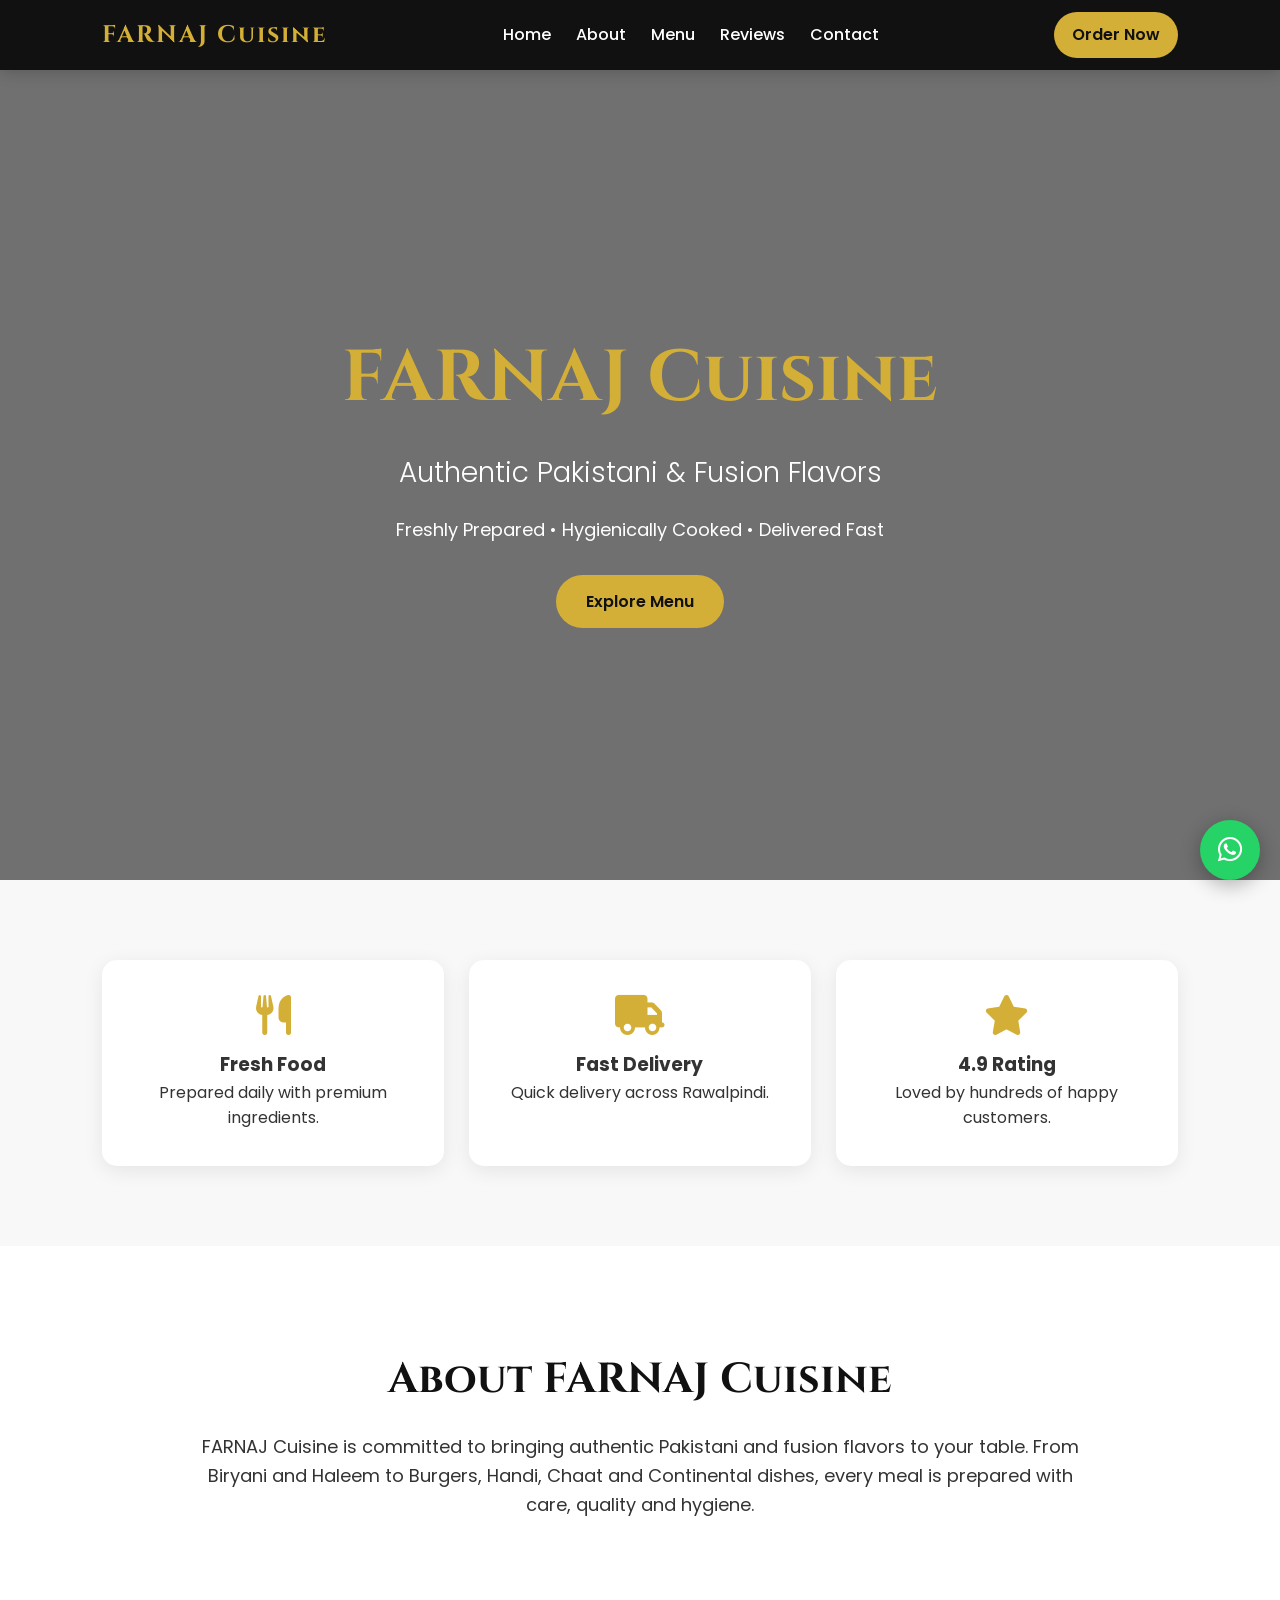
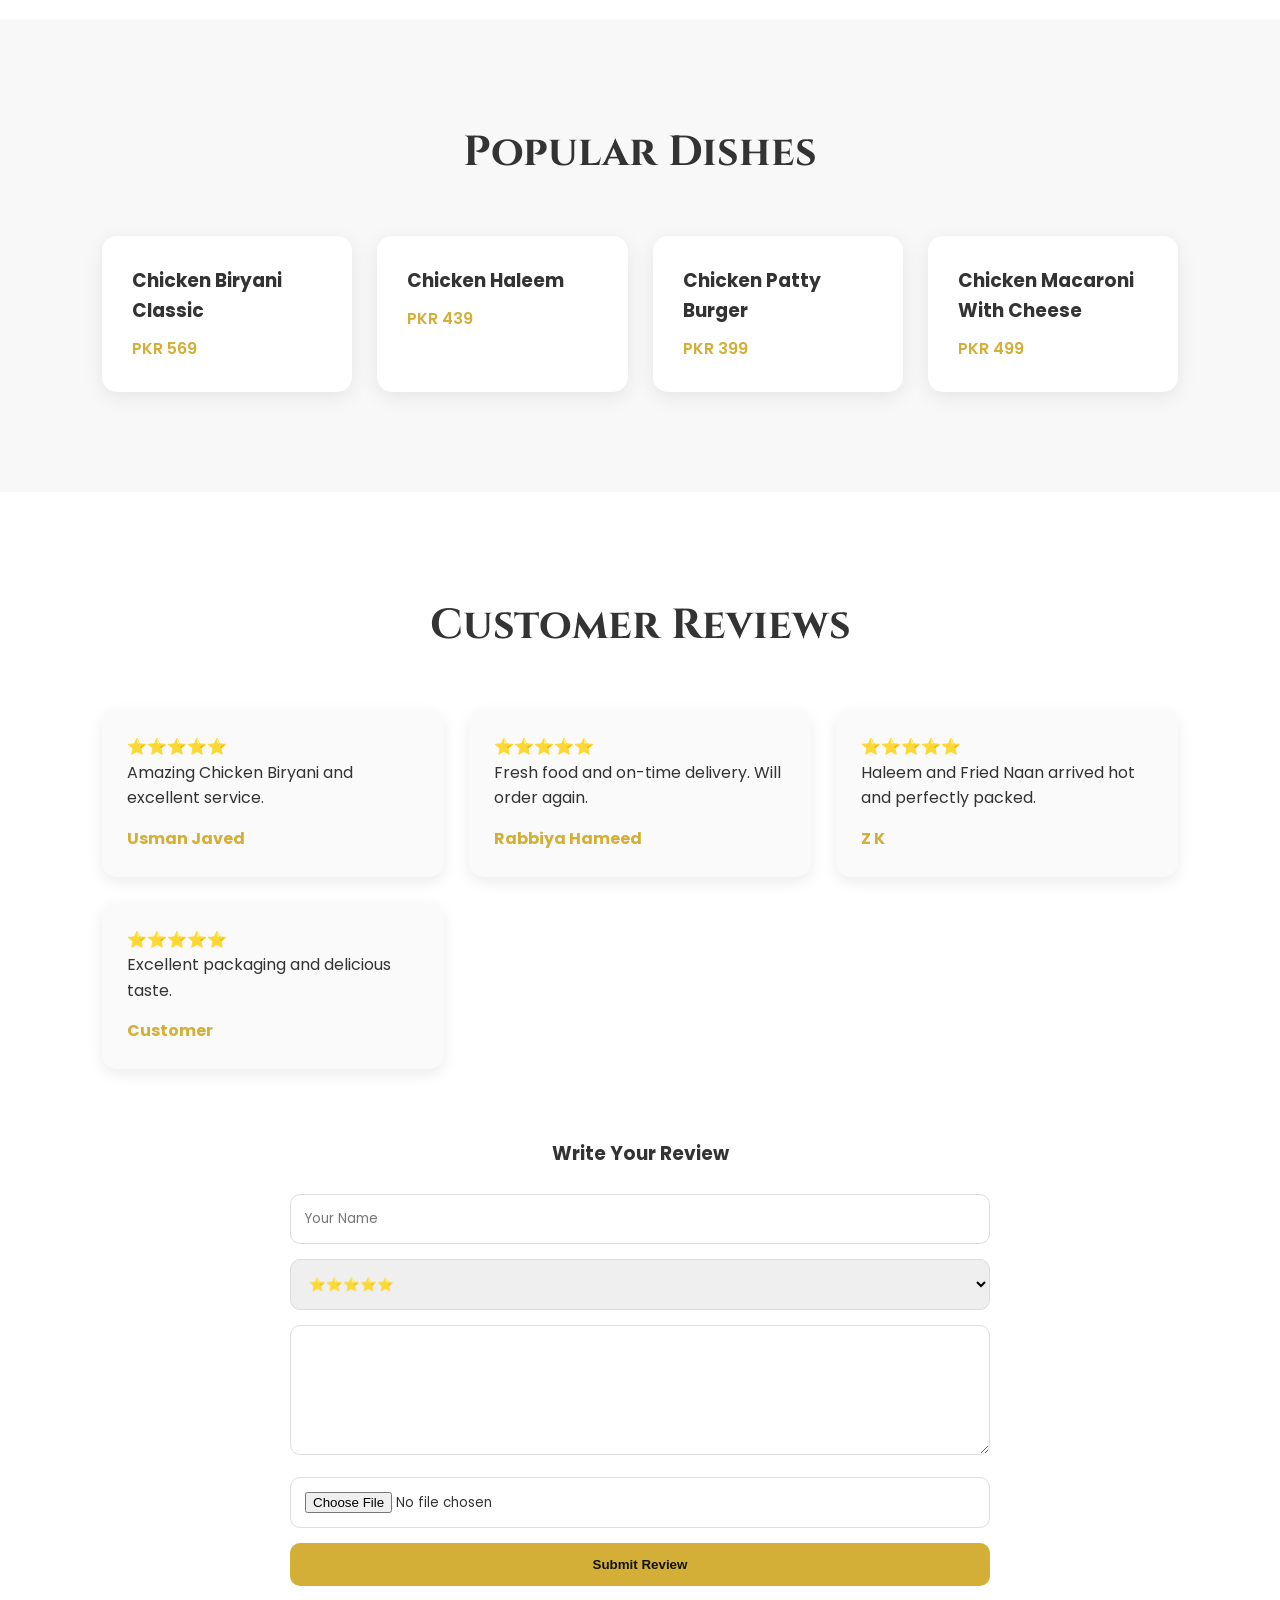
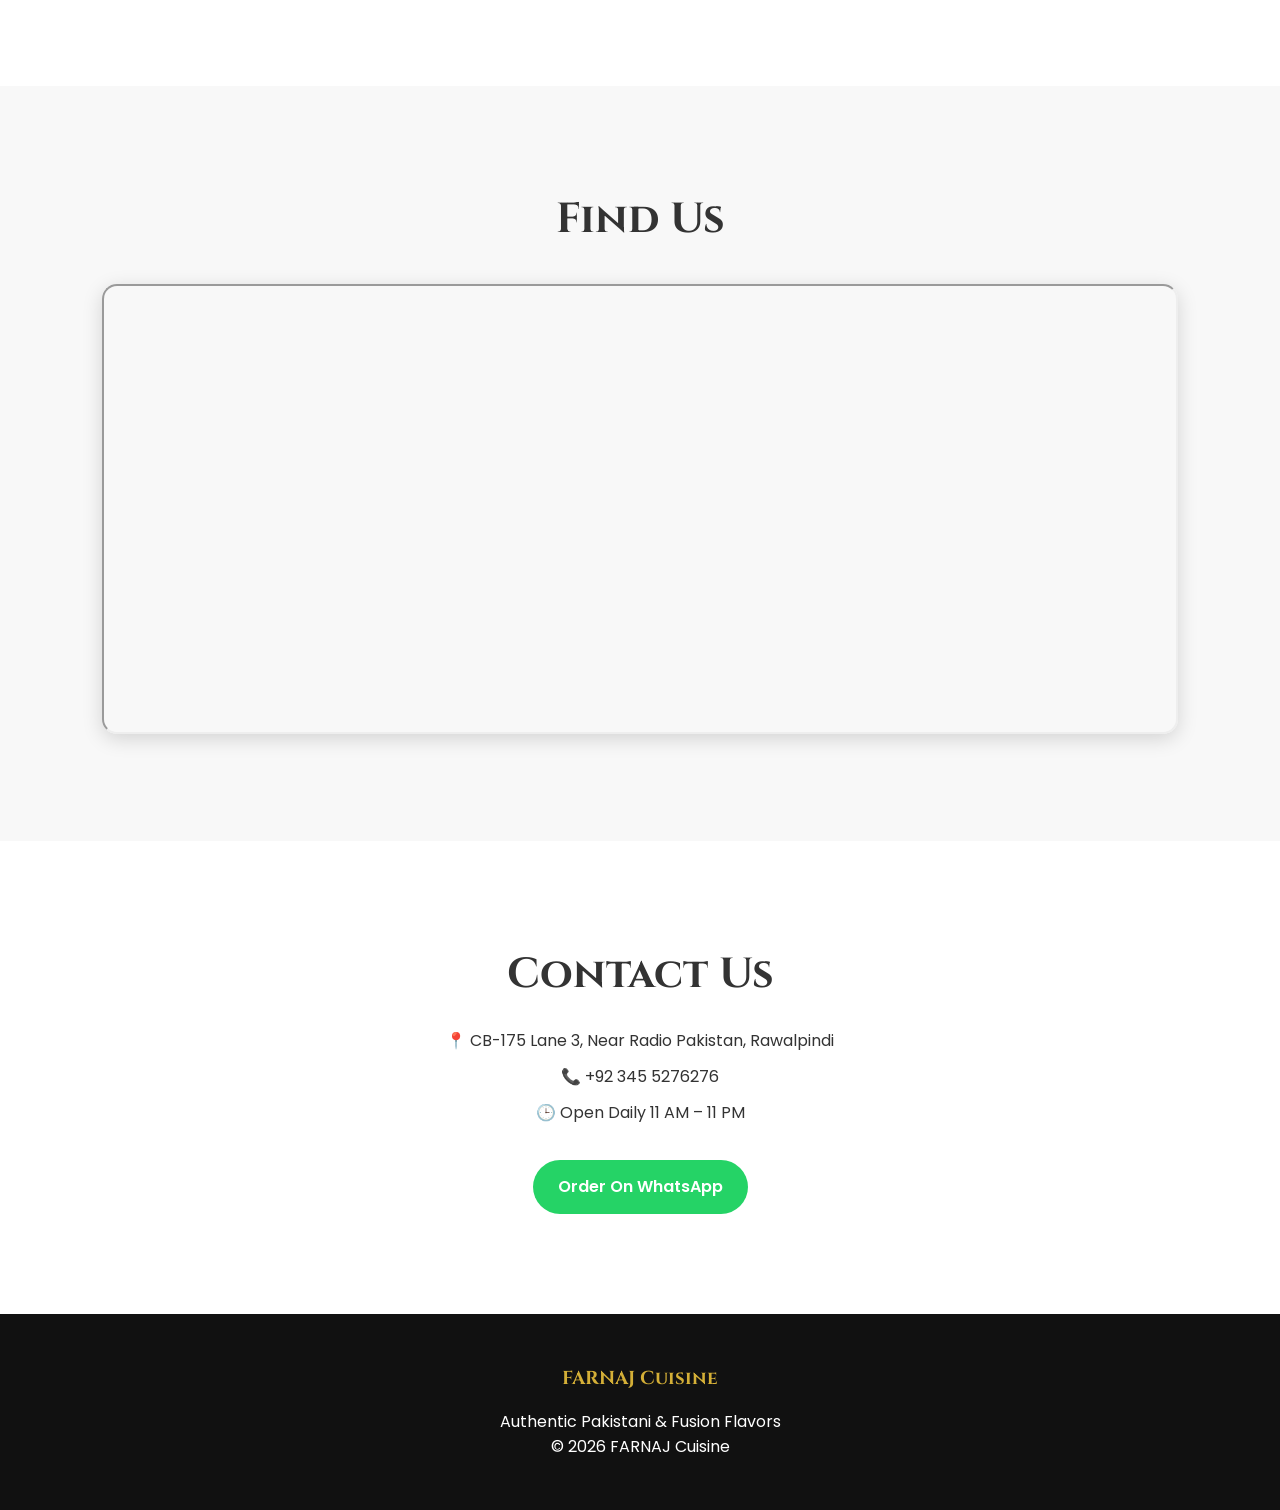
==== index.html @ d96e2278 "FARNAJ Cuisine Website" ====
<!DOCTYPE html>
<html lang="en">

<head>

    <meta charset="UTF-8">
    <meta name="viewport" content="width=device-width, initial-scale=1.0">

    <title>FARNAJ Cuisine</title>

    <link rel="stylesheet" href="css/style.css">

    <link href="https://fonts.googleapis.com/css2?family=Cinzel:wght@400;600;700&family=Poppins:wght@300;400;500;600;700&display=swap" rel="stylesheet">

    <link rel="stylesheet"
    href="https://cdnjs.cloudflare.com/ajax/libs/font-awesome/6.5.1/css/all.min.css">

</head>

<body>

    <!-- NAVBAR -->

    <nav class="navbar">

        <div class="logo">
            FARNAJ Cuisine
        </div>

        <ul class="nav-links">

            <li><a href="#home">Home</a></li>

            <li><a href="#about">About</a></li>

            <li><a href="menu.html">Menu</a></li>

            <li><a href="#reviews">Reviews</a></li>

            <li><a href="#contact">Contact</a></li>

        </ul>

        <a href="menu.html" class="cart-btn">
            Order Now
        </a>

    </nav>

    <!-- HERO -->

    <section class="hero" id="home">

        <div class="hero-content">

            <h1>FARNAJ Cuisine</h1>

            <h2>
                Authentic Pakistani & Fusion Flavors
            </h2>

            <p>
                Freshly Prepared • Hygienically Cooked • Delivered Fast
            </p>

            <a href="menu.html" class="hero-btn">

                Explore Menu

            </a>

        </div>

    </section>

    <!-- FEATURES -->

    <section class="features">

        <div class="feature-box">

            <i class="fa-solid fa-utensils"></i>

            <h3>Fresh Food</h3>

            <p>
                Prepared daily with premium ingredients.
            </p>

        </div>

        <div class="feature-box">

            <i class="fa-solid fa-truck"></i>

            <h3>Fast Delivery</h3>

            <p>
                Quick delivery across Rawalpindi.
            </p>

        </div>

        <div class="feature-box">

            <i class="fa-solid fa-star"></i>

            <h3>4.9 Rating</h3>

            <p>
                Loved by hundreds of happy customers.
            </p>

        </div>

    </section>

    <!-- ABOUT -->

    <section class="about" id="about">

        <h2>About FARNAJ Cuisine</h2>

        <p>

            FARNAJ Cuisine is committed to bringing
            authentic Pakistani and fusion flavors to
            your table. From Biryani and Haleem to
            Burgers, Handi, Chaat and Continental dishes,
            every meal is prepared with care,
            quality and hygiene.

        </p>

    </section>

    <!-- POPULAR DISHES -->

    <section class="popular">

        <h2>Popular Dishes</h2>

        <div class="popular-grid">

            <div class="dish-card">

                <h3>Chicken Biryani Classic</h3>

                <p>PKR 569</p>

            </div>

            <div class="dish-card">

                <h3>Chicken Haleem</h3>

                <p>PKR 439</p>

            </div>

            <div class="dish-card">

                <h3>Chicken Patty Burger</h3>

                <p>PKR 399</p>

            </div>

            <div class="dish-card">

                <h3>Chicken Macaroni With Cheese</h3>

                <p>PKR 499</p>

            </div>

        </div>

    </section>

    <!-- REVIEWS -->

    <section class="reviews" id="reviews">

        <h2>Customer Reviews</h2>

        <div class="review-container">

            <div class="review-card">

                ⭐⭐⭐⭐⭐

                <p>
                    Amazing Chicken Biryani and excellent service.
                </p>

                <h4>Usman Javed</h4>

            </div>

            <div class="review-card">

                ⭐⭐⭐⭐⭐

                <p>
                    Fresh food and on-time delivery.
                    Will order again.
                </p>

                <h4>Rabbiya Hameed</h4>

            </div>

            <div class="review-card">

                ⭐⭐⭐⭐⭐

                <p>
                    Haleem and Fried Naan arrived hot
                    and perfectly packed.
                </p>

                <h4>Z K</h4>

            </div>

            <div class="review-card">

                ⭐⭐⭐⭐⭐

                <p>
                    Excellent packaging and delicious taste.
                </p>

                <h4>Customer</h4>

            </div>

        </div>

        <!-- REVIEW FORM -->

        <div class="review-form">

            <h3>Write Your Review</h3>

            <input
            type="text"
            id="reviewName"
            placeholder="Your Name">

            <select id="reviewRating">

                <option>⭐⭐⭐⭐⭐</option>
                <option>⭐⭐⭐⭐</option>
                <option>⭐⭐⭐</option>
                <option>⭐⭐</option>
                <option>⭐</option>

            </select>

            <textarea
            id="reviewText"
            rows="5"
            placeholder="Write your review here...">
            </textarea>

            <input
            type="file"
            id="reviewImage"
            accept="image/*">

            <button onclick="submitReview()">

                Submit Review

            </button>

        </div>

    </section>

    <!-- MAP -->

    <section class="map-section">

        <h2>Find Us</h2>

        <iframe
        src="https://www.google.com/maps?q=FARNAJ%20Cuisine%20Rawalpindi&output=embed"
        width="100%"
        height="450"
        loading="lazy">
        </iframe>

    </section>

    <!-- CONTACT -->

    <section class="contact" id="contact">

        <h2>Contact Us</h2>

        <p>
            📍 CB-175 Lane 3, Near Radio Pakistan,
            Rawalpindi
        </p>

        <p>
            📞 +92 345 5276276
        </p>

        <p>
            🕒 Open Daily 11 AM – 11 PM
        </p>

        <a
        href="https://wa.me/923455276276"
        class="whatsapp-btn"
        target="_blank">

            Order On WhatsApp

        </a>

    </section>

    <!-- FOOTER -->

    <footer>

        <div class="footer-content">

            <h3>FARNAJ Cuisine</h3>

            <p>
                Authentic Pakistani & Fusion Flavors
            </p>

            <p>
                © 2026 FARNAJ Cuisine
            </p>

        </div>

    </footer>

    <!-- FLOATING WHATSAPP -->

    <a
    href="https://wa.me/923455276276"
    class="floating-whatsapp"
    target="_blank">

        <i class="fa-brands fa-whatsapp"></i>

    </a>

    <script src="js/script.js"></script>

</body>

</html>
---- css/style.css ----
@import url('https://fonts.googleapis.com/css2?family=Cinzel:wght@400;600;700&family=Poppins:wght@300;400;500;600;700&display=swap');

*{
    margin:0;
    padding:0;
    box-sizing:border-box;
}

html{
    scroll-behavior:smooth;
}

body{
    font-family:'Poppins',sans-serif;
    background:#f8f8f8;
    color:#333;
    line-height:1.6;
}

/* NAVBAR */

.navbar{
    position:sticky;
    top:0;
    z-index:1000;
    background:#111;
    display:flex;
    justify-content:space-between;
    align-items:center;
    padding:12px 8%;
    box-shadow:0 2px 15px rgba(0,0,0,.2);
}

.logo{
    font-family:'Cinzel',serif;
    color:#d4af37;
    font-size:24px;
    font-weight:700;
    letter-spacing:2px;
}

.nav-links{
    display:flex;
    list-style:none;
    gap:25px;
}

.nav-links a{
    text-decoration:none;
    color:white;
    transition:.3s;
    font-weight:500;
}

.nav-links a:hover{
    color:#d4af37;
}

.cart-btn{
    background:#d4af37;
    color:#111;
    padding:10px 18px;
    border-radius:30px;
    text-decoration:none;
    font-weight:600;
    transition:.3s;
}

.cart-btn:hover{
    transform:translateY(-2px);
}

/* HERO */

.hero{
    height:90vh;
    background:
    linear-gradient(
        rgba(0,0,0,.55),
        rgba(0,0,0,.55)
    ),
    url('https://images.unsplash.com/photo-1517248135467-4c7edcad34c4?q=80&w=1600');
    background-size:cover;
    background-position:center;
    display:flex;
    justify-content:center;
    align-items:center;
    text-align:center;
    color:white;
}

.hero-content{
    max-width:900px;
}

.hero h1{
    font-family:'Cinzel',serif;
    font-size:72px;
    color:#d4af37;
    margin-bottom:15px;
}

.hero h2{
    font-size:28px;
    font-weight:300;
    margin-bottom:20px;
}

.hero p{
    font-size:18px;
    margin-bottom:30px;
}

.hero-btn{
    display:inline-block;
    background:#d4af37;
    color:#111;
    padding:14px 30px;
    border-radius:35px;
    text-decoration:none;
    font-weight:600;
    transition:.3s;
}

.hero-btn:hover{
    transform:translateY(-3px);
}

/* FEATURES */

.features{
    display:grid;
    grid-template-columns:
    repeat(auto-fit,minmax(250px,1fr));
    gap:25px;
    padding:80px 8%;
}

.feature-box{
    background:white;
    padding:35px;
    text-align:center;
    border-radius:15px;
    box-shadow:0 5px 20px rgba(0,0,0,.08);
    transition:.3s;
}

.feature-box:hover{
    transform:translateY(-8px);
}

.feature-box i{
    font-size:40px;
    color:#d4af37;
    margin-bottom:15px;
}

/* ABOUT */

.about{
    background:white;
    padding:100px 8%;
    text-align:center;
}

.about h2{
    font-family:'Cinzel',serif;
    font-size:42px;
    margin-bottom:20px;
    color:#111;
}

.about p{
    max-width:900px;
    margin:auto;
    font-size:18px;
}

/* POPULAR DISHES */

.popular{
    padding:100px 8%;
}

.popular h2{
    text-align:center;
    font-family:'Cinzel',serif;
    font-size:42px;
    margin-bottom:50px;
}

.popular-grid{
    display:grid;
    grid-template-columns:
    repeat(auto-fit,minmax(250px,1fr));
    gap:25px;
}

.dish-card{
    background:white;
    padding:30px;
    border-radius:15px;
    box-shadow:0 5px 20px rgba(0,0,0,.08);
    transition:.3s;
}

.dish-card:hover{
    transform:translateY(-8px);
}

.dish-card h3{
    margin-bottom:10px;
}

.dish-card p{
    color:#d4af37;
    font-weight:600;
}

/* REVIEWS */

.reviews{
    background:white;
    padding:100px 8%;
}

.reviews h2{
    text-align:center;
    font-family:'Cinzel',serif;
    font-size:42px;
    margin-bottom:50px;
}

.review-container{
    display:grid;
    grid-template-columns:
    repeat(auto-fit,minmax(280px,1fr));
    gap:25px;
}

.review-card{
    background:#fafafa;
    padding:25px;
    border-radius:15px;
    box-shadow:0 5px 15px rgba(0,0,0,.08);
}

.review-card h4{
    margin-top:15px;
    color:#d4af37;
}

/* REVIEW FORM */

.review-form{
    margin-top:70px;
    max-width:700px;
    margin-left:auto;
    margin-right:auto;
}

.review-form h3{
    text-align:center;
    margin-bottom:25px;
}

.review-form input,
.review-form textarea,
.review-form select{
    width:100%;
    padding:14px;
    margin-bottom:15px;
    border:1px solid #ddd;
    border-radius:10px;
    font-family:'Poppins',sans-serif;
}

.review-form button{
    width:100%;
    padding:14px;
    border:none;
    background:#d4af37;
    color:#111;
    font-weight:600;
    border-radius:10px;
    cursor:pointer;
}

/* MAP */

.map-section{
    padding:100px 8%;
}

.map-section h2{
    text-align:center;
    font-family:'Cinzel',serif;
    font-size:42px;
    margin-bottom:30px;
}

.map-section iframe{
    border-radius:15px;
    box-shadow:0 5px 20px rgba(0,0,0,.15);
}

/* CONTACT */

.contact{
    background:white;
    text-align:center;
    padding:100px 8%;
}

.contact h2{
    font-family:'Cinzel',serif;
    font-size:42px;
    margin-bottom:20px;
}

.contact p{
    margin-bottom:10px;
}

.whatsapp-btn{
    display:inline-block;
    margin-top:25px;
    padding:14px 25px;
    border-radius:30px;
    background:#25D366;
    color:white;
    text-decoration:none;
    font-weight:600;
}

/* FOOTER */

footer{
    background:#111;
    color:white;
    text-align:center;
    padding:50px 8%;
}

.footer-content h3{
    font-family:'Cinzel',serif;
    color:#d4af37;
    margin-bottom:15px;
}

/* FLOATING WHATSAPP */

.floating-whatsapp{
    position:fixed;
    right:20px;
    bottom:20px;
    width:60px;
    height:60px;
    border-radius:50%;
    background:#25D366;
    color:white;
    display:flex;
    justify-content:center;
    align-items:center;
    text-decoration:none;
    font-size:28px;
    box-shadow:0 5px 20px rgba(0,0,0,.3);
    z-index:999;
}

/* RESPONSIVE */

@media(max-width:768px){

    .navbar{
        flex-direction:column;
        gap:15px;
    }

    .nav-links{
        flex-wrap:wrap;
        justify-content:center;
    }

    .hero h1{
        font-size:45px;
    }

    .hero h2{
        font-size:20px;
    }
}
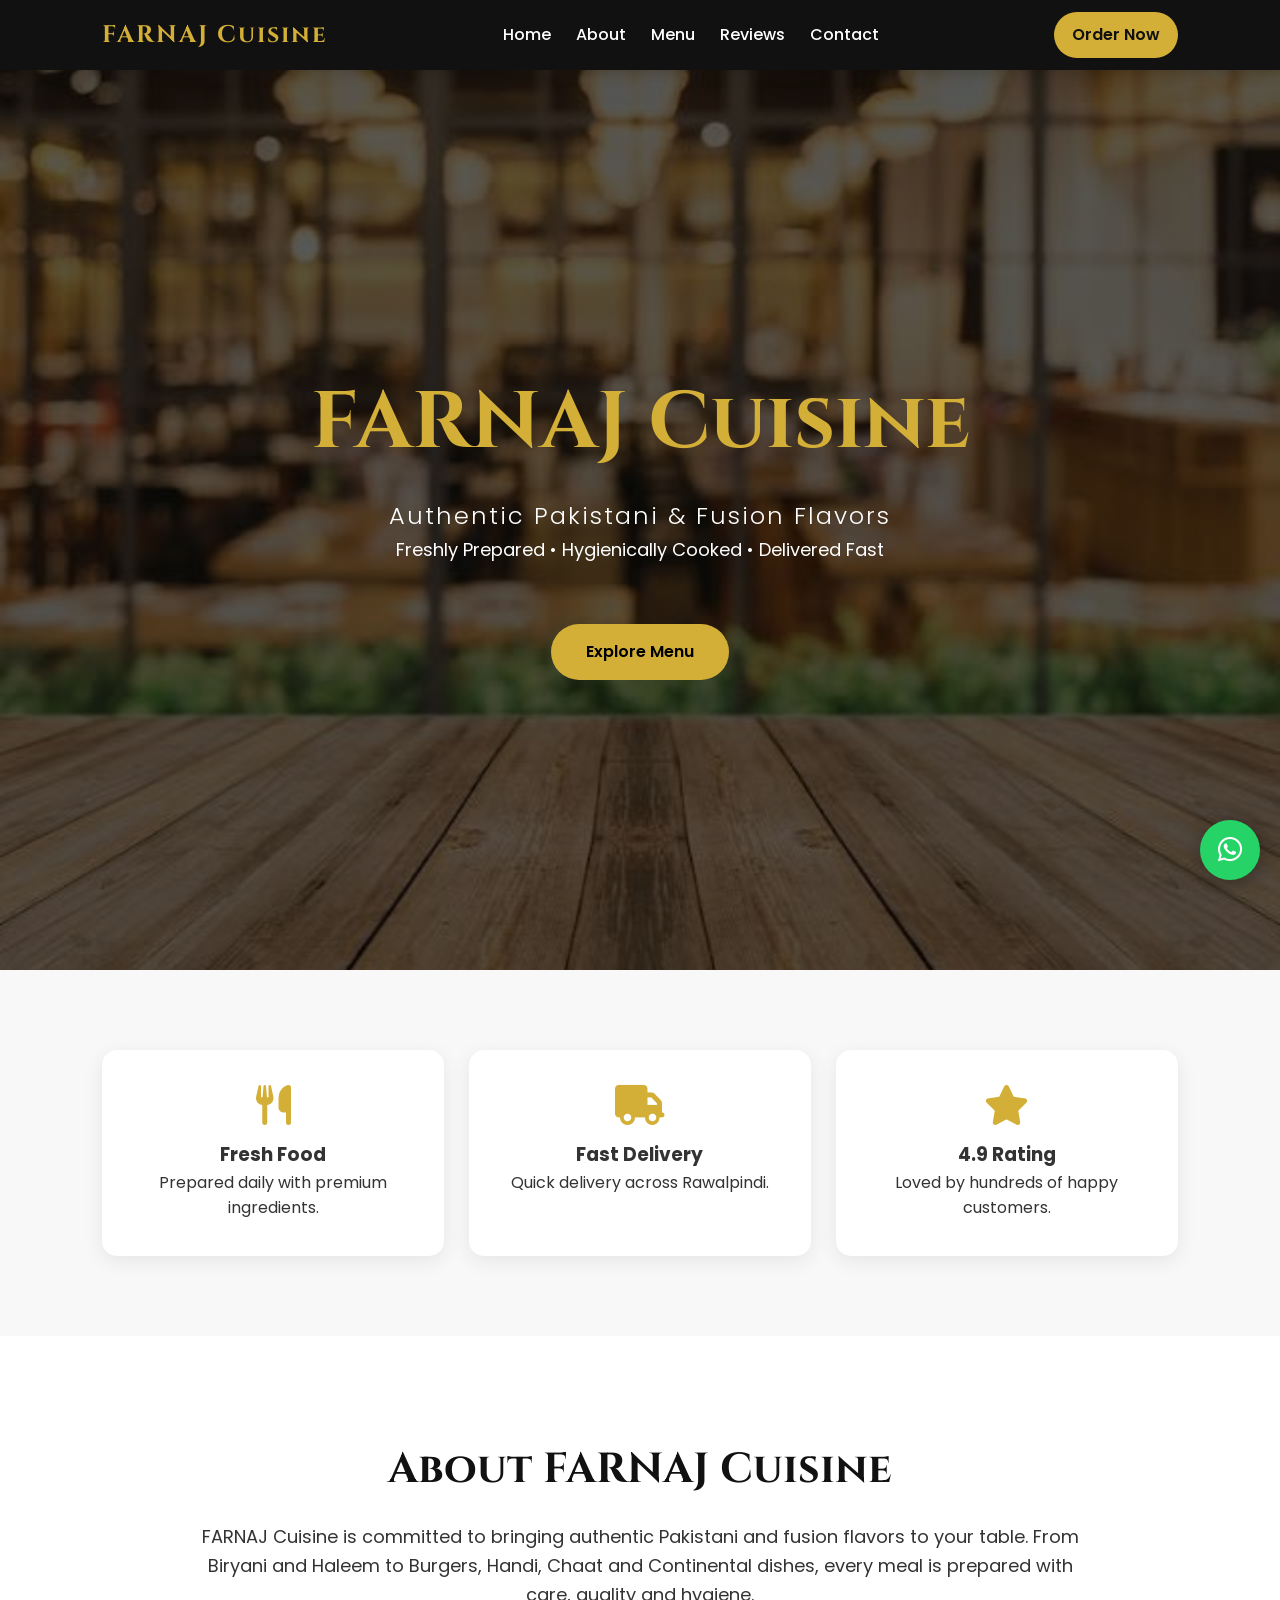
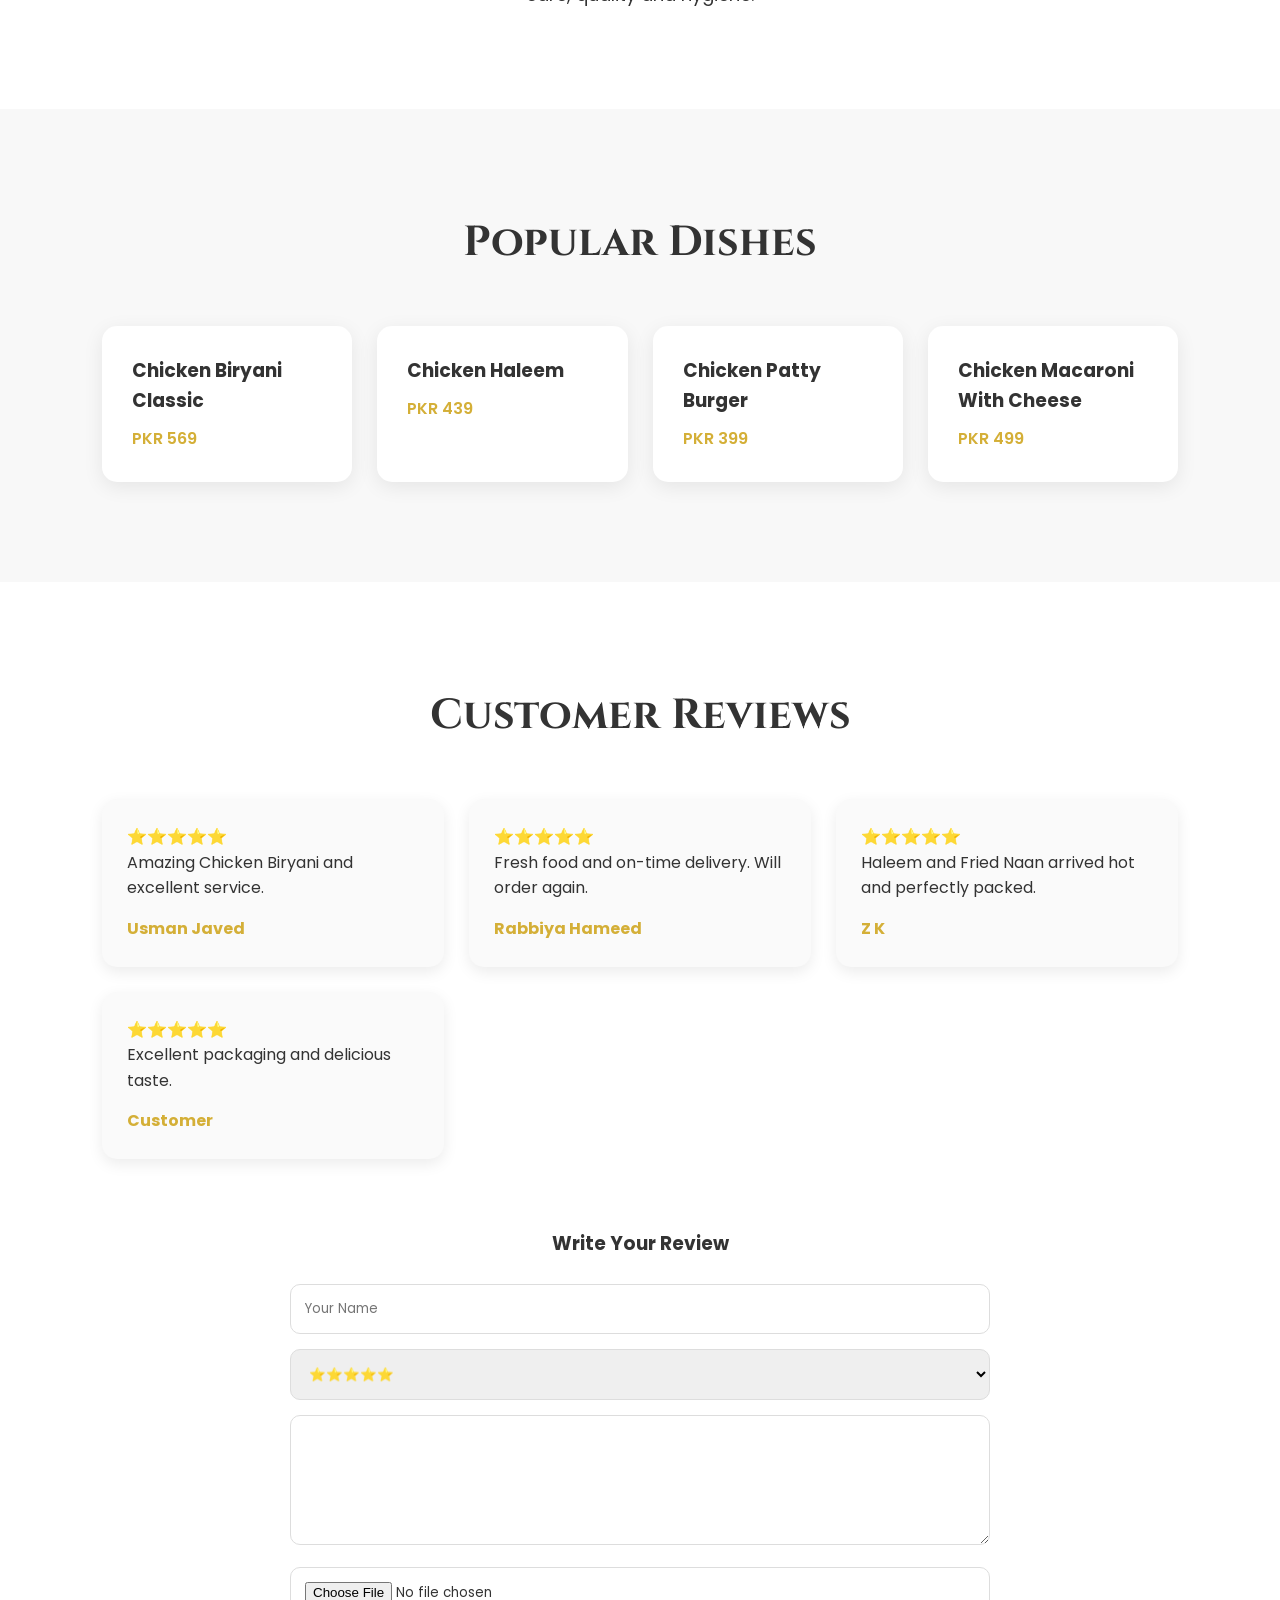
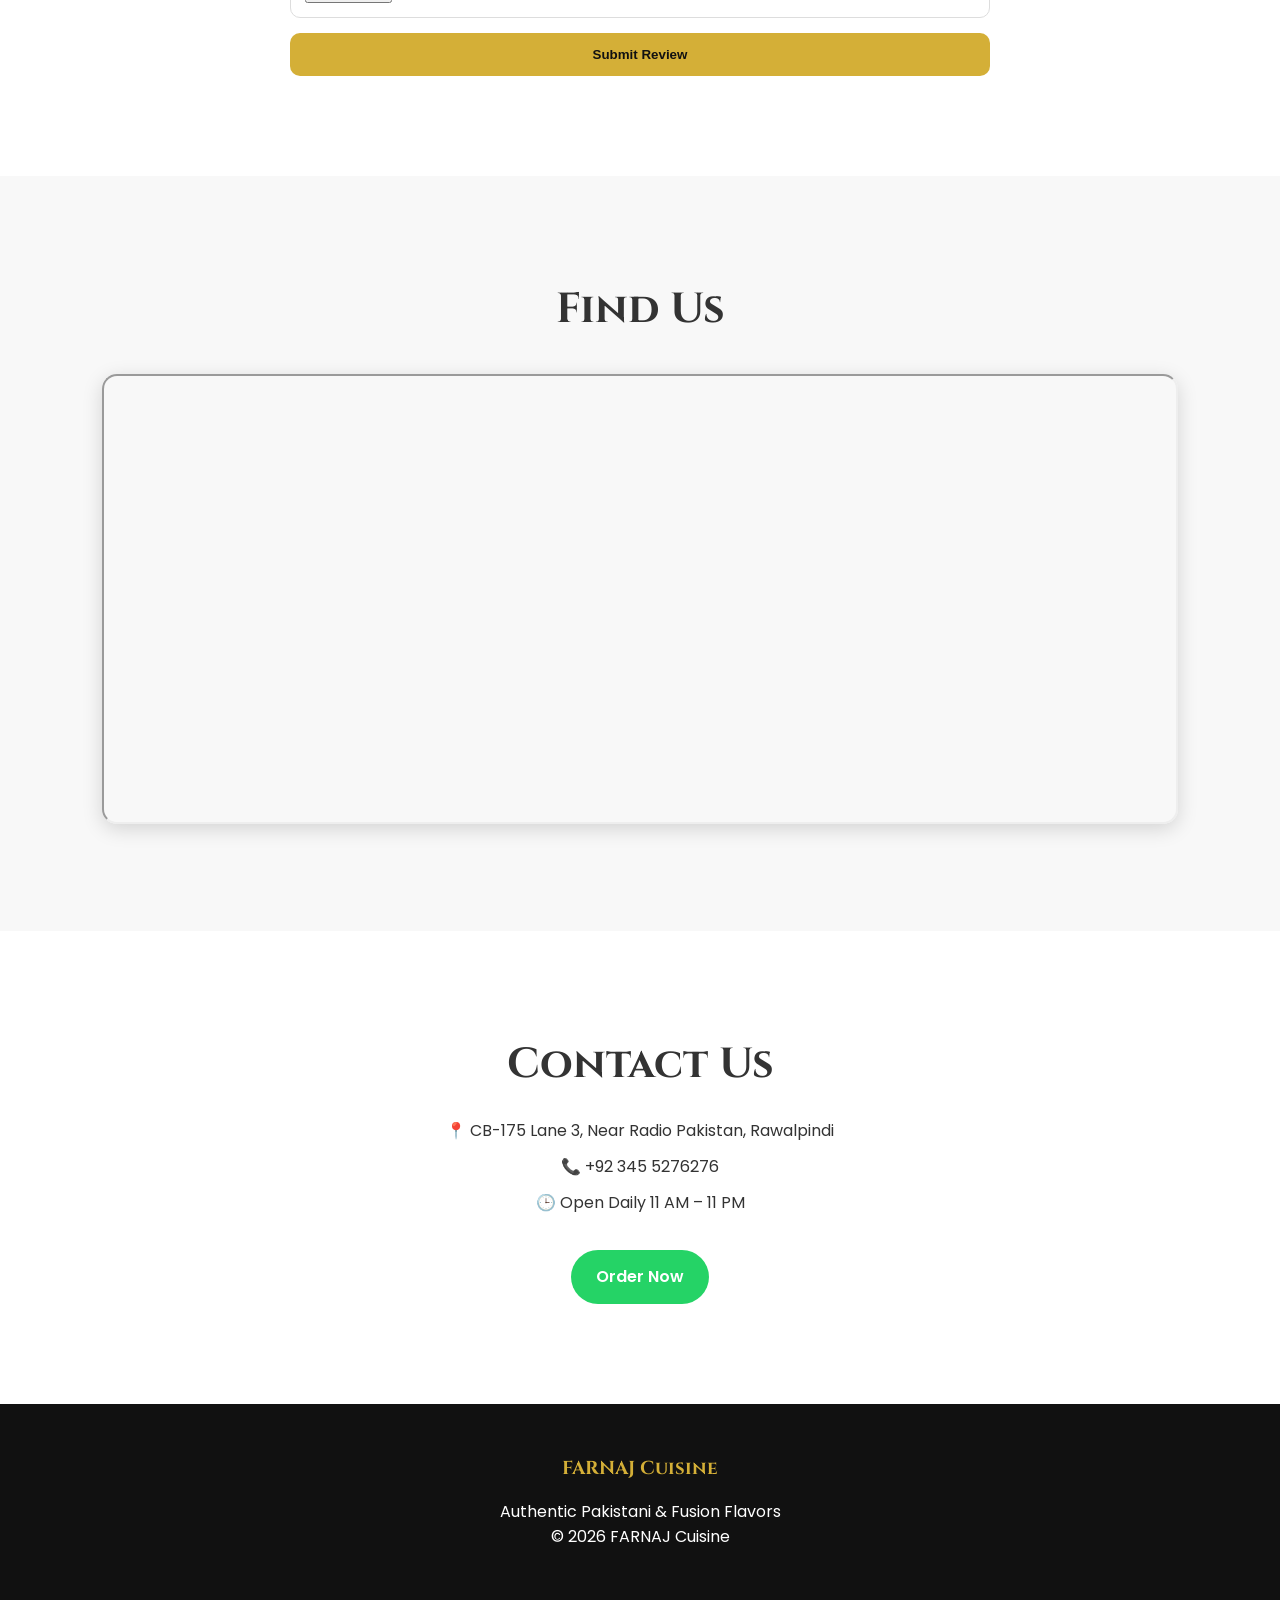
==== commit 8aee14dc: "Updated FARNAJ Cuisine website with Firebase orders, admin panel and responsive design" ====
--- a/index.html
+++ b/index.html
@@ -319,7 +319,7 @@
         class="whatsapp-btn"
         target="_blank">
 
-            Order On WhatsApp
+            Order Now
 
         </a>
 
@@ -348,7 +348,7 @@
     <!-- FLOATING WHATSAPP -->
 
     <a
-    href="https://wa.me/923455276276"
+    href="menu.html"
     class="floating-whatsapp"
     target="_blank">
 
--- a/css/style.css
+++ b/css/style.css
@@ -73,19 +73,24 @@
 /* HERO */
 
 .hero{
-    height:90vh;
+    height:100vh;
+
     background:
     linear-gradient(
-        rgba(0,0,0,.55),
-        rgba(0,0,0,.55)
+    rgba(0,0,0,0.65),
+    rgba(0,0,0,0.65)
     ),
-    url('https://images.unsplash.com/photo-1517248135467-4c7edcad34c4?q=80&w=1600');
+    url("../images/hero-bg.jpg");
+
     background-size:cover;
     background-position:center;
+
     display:flex;
     justify-content:center;
     align-items:center;
-    text-align:center;
+
+    text-align:center;
+
     color:white;
 }
 
@@ -94,16 +99,16 @@
 }
 
 .hero h1{
-    font-family:'Cinzel',serif;
-    font-size:72px;
-    color:#d4af37;
-    margin-bottom:15px;
+    font-size:80px;
+    font-family:'Cinzel',serif;
+    color:#d4af37;
 }
 
 .hero h2{
-    font-size:28px;
+    margin-top:10px;
+    font-size:24px;
     font-weight:300;
-    margin-bottom:20px;
+    letter-spacing:2px;
 }
 
 .hero p{
@@ -112,14 +117,22 @@
 }
 
 .hero-btn{
+
     display:inline-block;
+
+    margin-top:30px;
+
+    padding:15px 35px;
+
     background:#d4af37;
-    color:#111;
-    padding:14px 30px;
-    border-radius:35px;
+
+    color:black;
+
     text-decoration:none;
+
+    border-radius:30px;
+
     font-weight:600;
-    transition:.3s;
 }
 
 .hero-btn:hover{
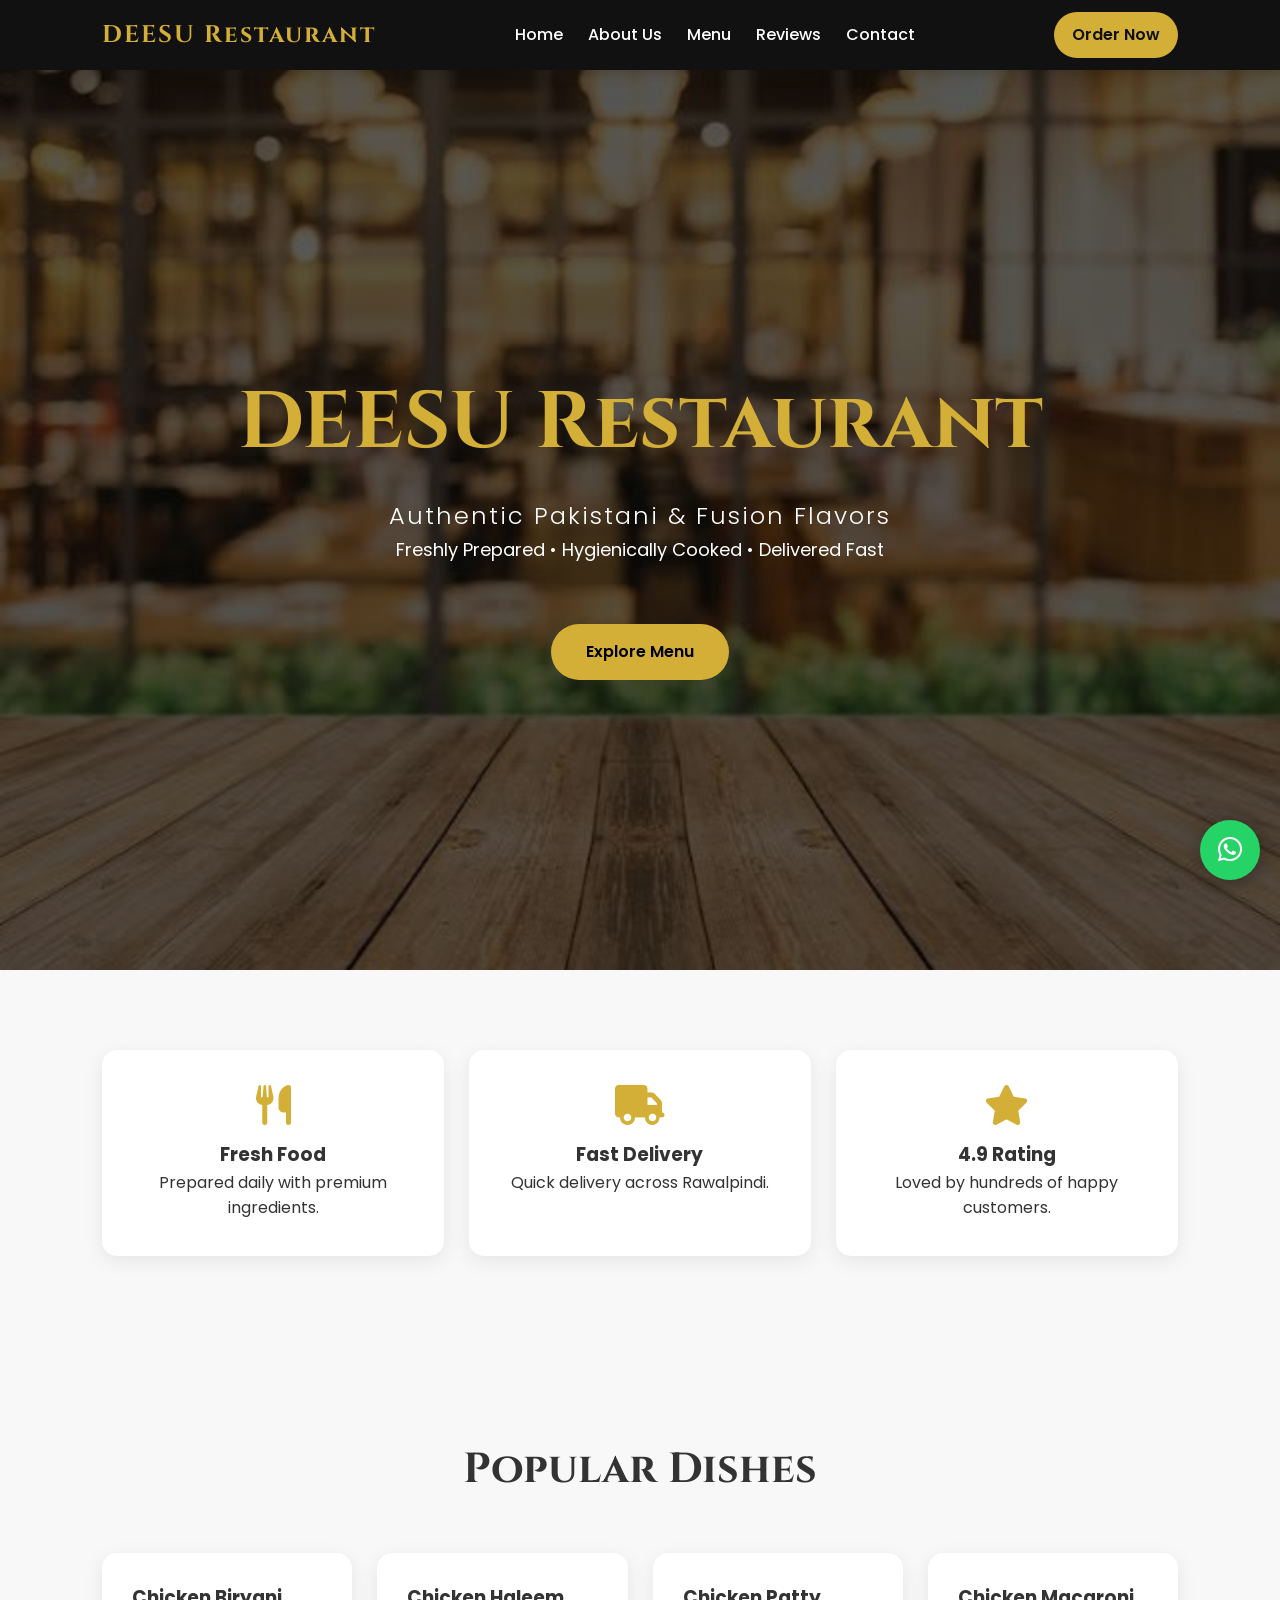
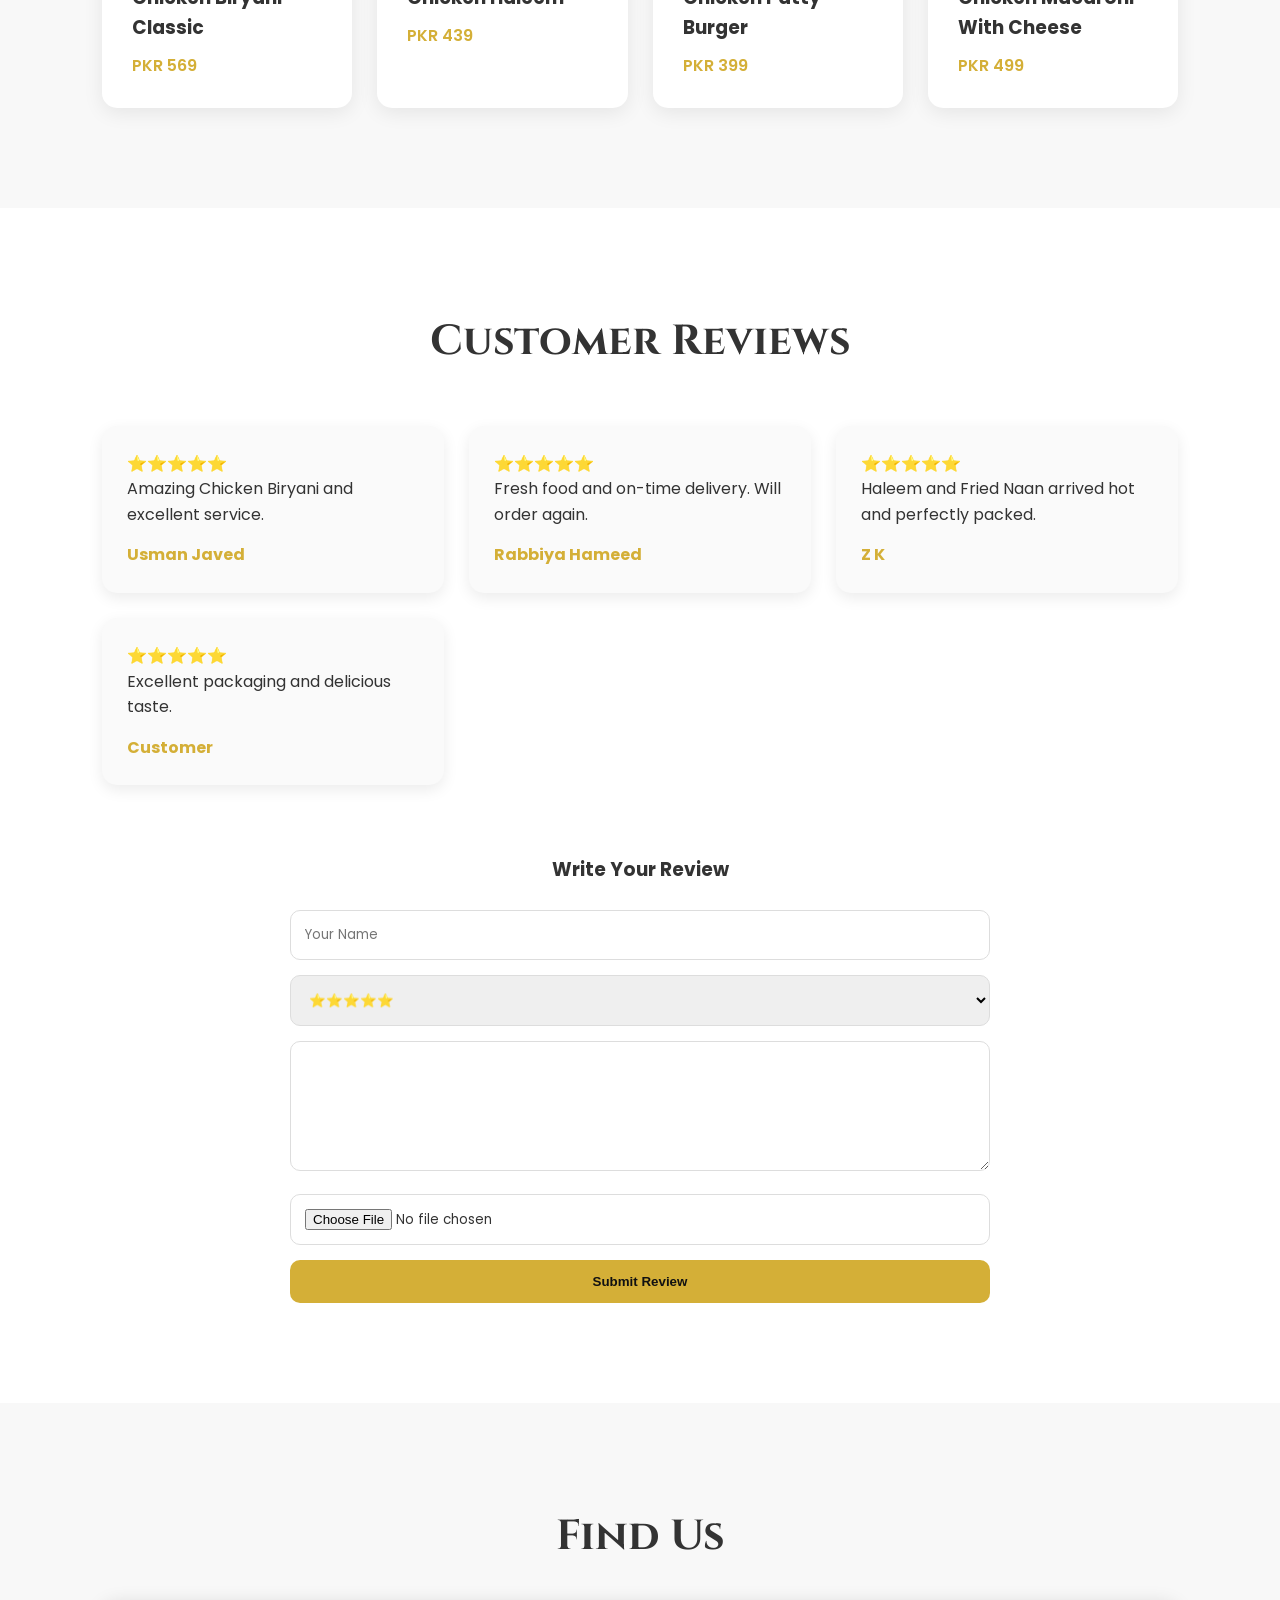
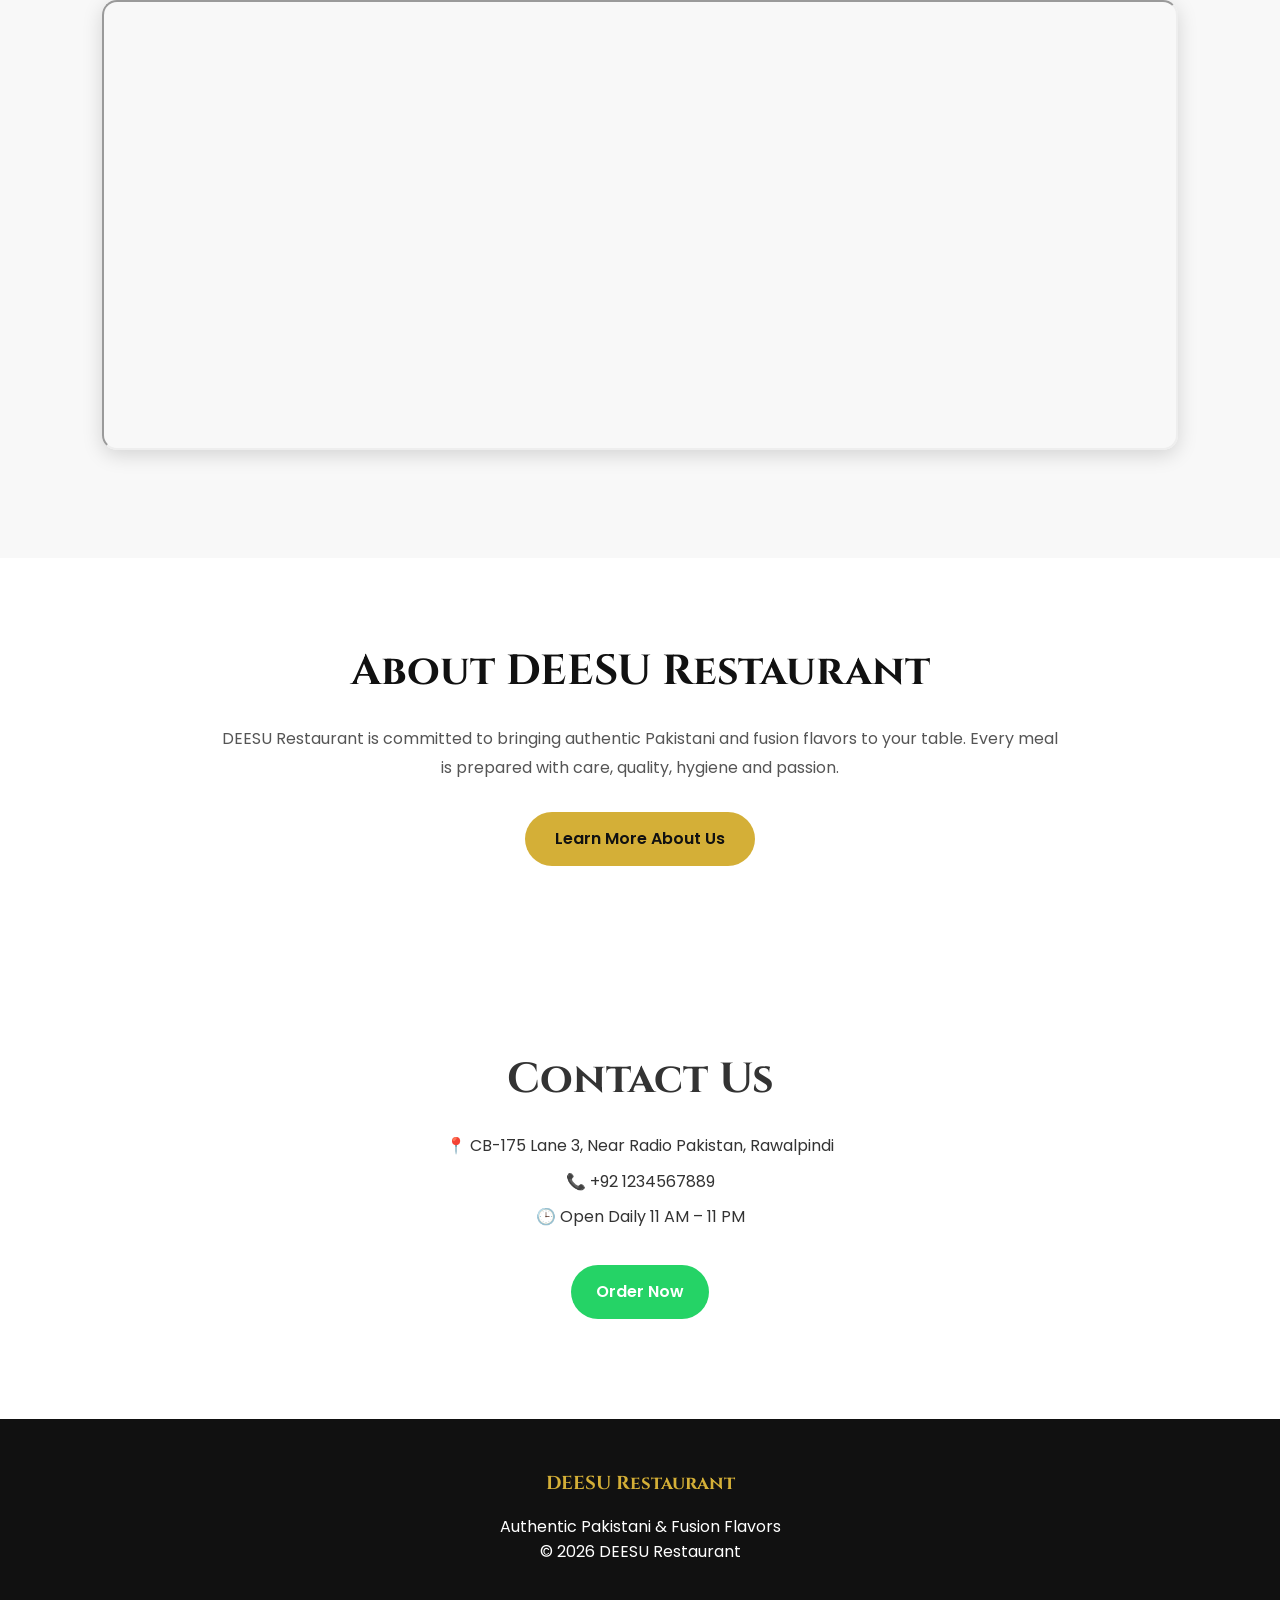
==== commit 9c70e247: "Updated DEESU admin panel and website improvements" ====
--- a/index.html
+++ b/index.html
@@ -6,7 +6,7 @@
     <meta charset="UTF-8">
     <meta name="viewport" content="width=device-width, initial-scale=1.0">
 
-    <title>FARNAJ Cuisine</title>
+    <title>DEESU Restaurant</title>
 
     <link rel="stylesheet" href="css/style.css">
 
@@ -24,22 +24,22 @@
     <nav class="navbar">
 
         <div class="logo">
-            FARNAJ Cuisine
+            DEESU Restaurant
         </div>
 
         <ul class="nav-links">
 
-            <li><a href="#home">Home</a></li>
-
-            <li><a href="#about">About</a></li>
-
-            <li><a href="menu.html">Menu</a></li>
-
-            <li><a href="#reviews">Reviews</a></li>
-
-            <li><a href="#contact">Contact</a></li>
-
-        </ul>
+    <li><a href="#home">Home</a></li>
+
+    <li><a href="about.html">About Us</a></li>
+
+    <li><a href="menu.html">Menu</a></li>
+
+    <li><a href="#reviews">Reviews</a></li>
+
+    <li><a href="#contact">Contact</a></li>
+
+</ul>
 
         <a href="menu.html" class="cart-btn">
             Order Now
@@ -53,7 +53,7 @@
 
         <div class="hero-content">
 
-            <h1>FARNAJ Cuisine</h1>
+            <h1>DEESU Restaurant</h1>
 
             <h2>
                 Authentic Pakistani & Fusion Flavors
@@ -115,24 +115,7 @@
 
     </section>
 
-    <!-- ABOUT -->
-
-    <section class="about" id="about">
-
-        <h2>About FARNAJ Cuisine</h2>
-
-        <p>
-
-            FARNAJ Cuisine is committed to bringing
-            authentic Pakistani and fusion flavors to
-            your table. From Biryani and Haleem to
-            Burgers, Handi, Chaat and Continental dishes,
-            every meal is prepared with care,
-            quality and hygiene.
-
-        </p>
-
-    </section>
+   
 
     <!-- POPULAR DISHES -->
 
@@ -295,7 +278,26 @@
 
     </section>
 
-    <!-- CONTACT -->
+    <!-- ABOUT PREVIEW -->
+
+<section class="about-preview">
+
+    <h2>About DEESU Restaurant</h2>
+
+    <p>
+        DEESU Restaurant is committed to bringing authentic
+        Pakistani and fusion flavors to your table.
+        Every meal is prepared with care, quality,
+        hygiene and passion.
+    </p>
+
+    <a href="about.html" class="about-btn">
+        Learn More About Us
+    </a>
+
+</section>
+
+<!-- CONTACT -->
 
     <section class="contact" id="contact">
 
@@ -307,7 +309,7 @@
         </p>
 
         <p>
-            📞 +92 345 5276276
+            📞 +92 1234567889
         </p>
 
         <p>
@@ -331,14 +333,14 @@
 
         <div class="footer-content">
 
-            <h3>FARNAJ Cuisine</h3>
+            <h3>DEESU Restaurant</h3>
 
             <p>
                 Authentic Pakistani & Fusion Flavors
             </p>
 
             <p>
-                © 2026 FARNAJ Cuisine
+                © 2026 DEESU Restaurant
             </p>
 
         </div>
@@ -348,13 +350,13 @@
     <!-- FLOATING WHATSAPP -->
 
     <a
-    href="menu.html"
-    class="floating-whatsapp"
-    target="_blank">
-
-        <i class="fa-brands fa-whatsapp"></i>
-
-    </a>
+href="https://wa.me/923455276276"
+class="floating-whatsapp"
+target="_blank">
+
+    <i class="fa-brands fa-whatsapp"></i>
+
+</a>
 
     <script src="js/script.js"></script>
 
--- a/css/style.css
+++ b/css/style.css
@@ -402,4 +402,50 @@
     .hero h2{
         font-size:20px;
     }
+}
+
+/* ABOUT PREVIEW */
+
+.about-preview{
+    padding:80px 8%;
+    background:#fff;
+    text-align:center;
+}
+
+.about-preview h2{
+    font-family:'Cinzel',serif;
+    font-size:42px;
+    color:#111;
+    margin-bottom:20px;
+}
+
+.about-preview p{
+    max-width:850px;
+    margin:0 auto 30px;
+    color:#555;
+    line-height:1.8;
+}
+
+.about-btn{
+    display:inline-block;
+    padding:14px 30px;
+    background:#d4af37;
+    color:#111;
+    text-decoration:none;
+    border-radius:30px;
+    font-weight:600;
+    transition:.3s;
+}
+
+.about-btn:hover{
+    background:#111;
+    color:white;
+}
+
+@media(max-width:768px){
+
+    .about-preview h2{
+        font-size:30px;
+    }
+
 }
